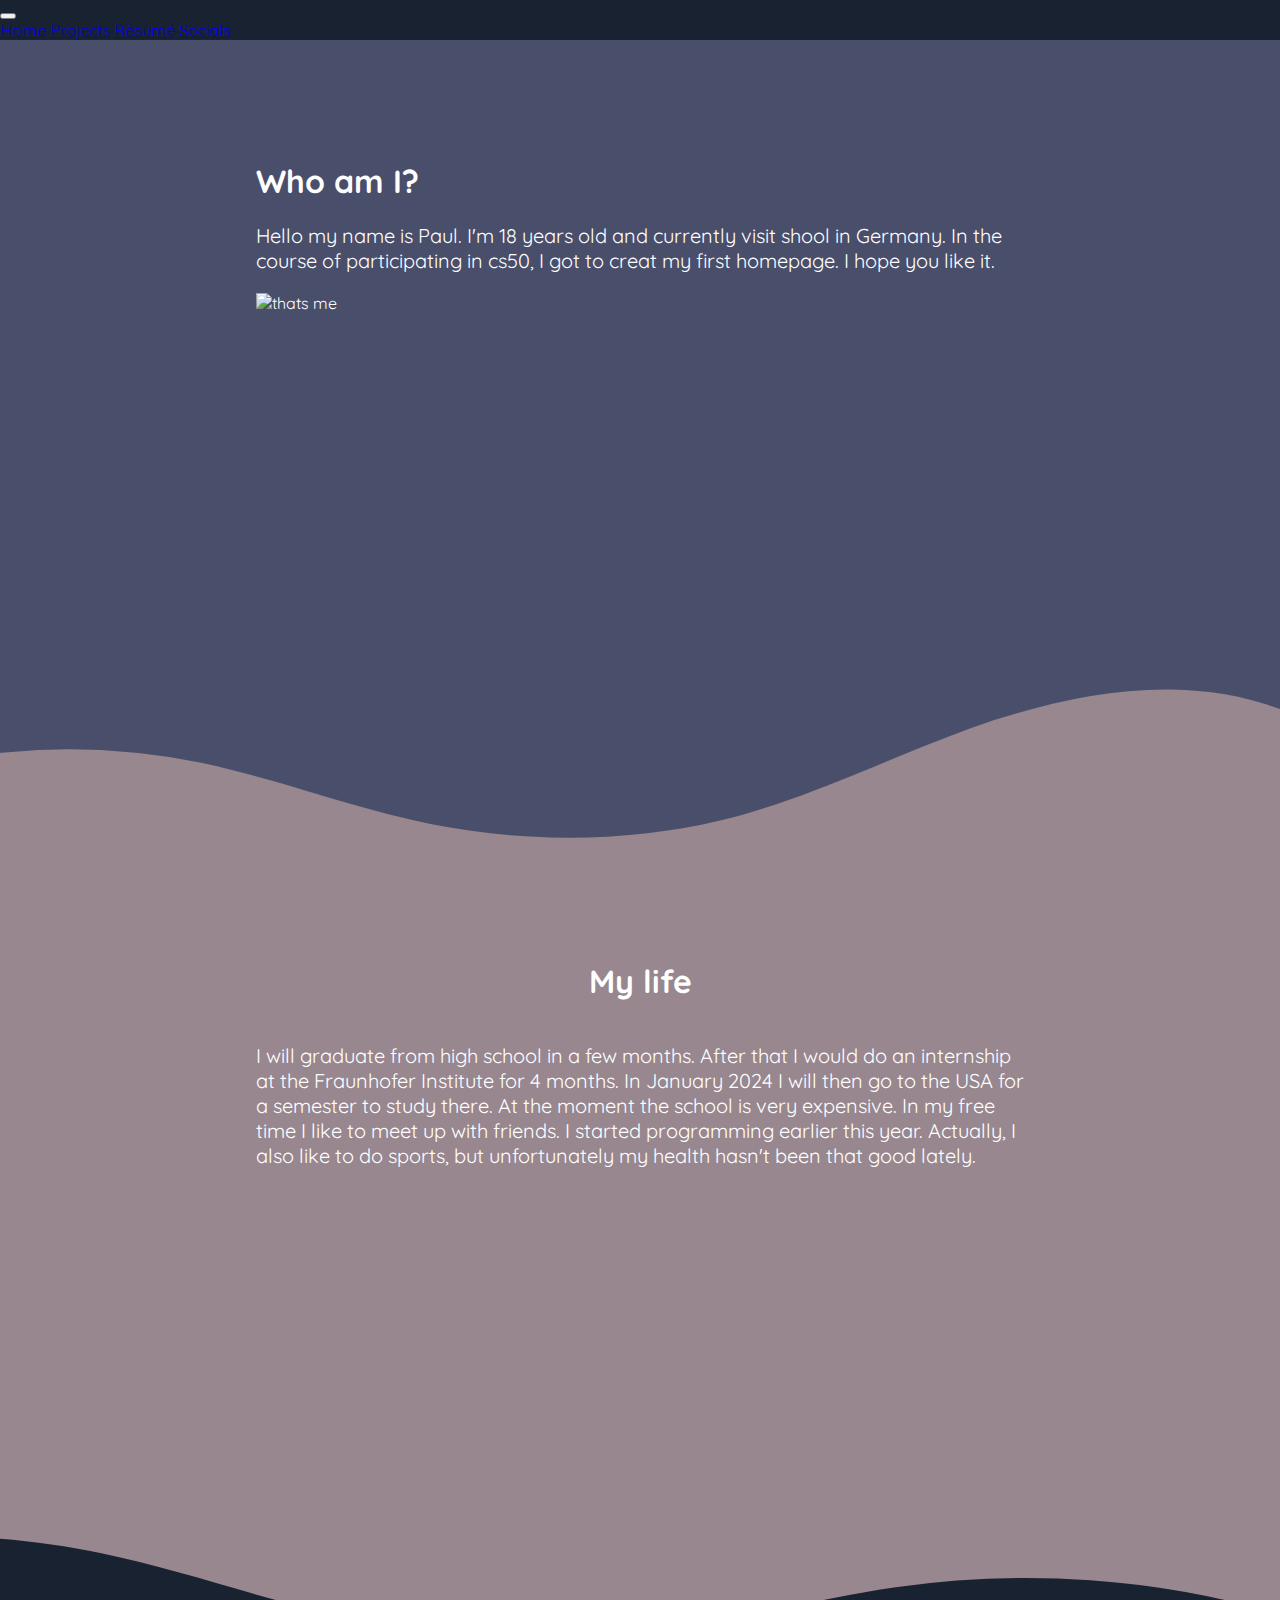
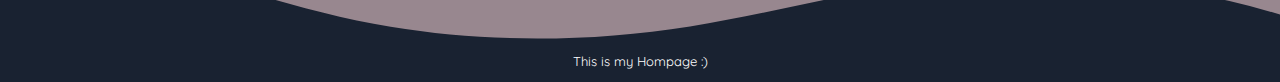
==== index.html @ d429df72 "Add files via upload" ====
<!DOCTYPE html>

<html lang="en">
  <head>
      <title>Pauls Homepage (:</title>
      <meta charset="utf-8">
      <meta http-equiv="X-UA-Compatible" content ="IE-edge">
      <meta name="viewport" content="width=device-width, initial-scale=1">
      <link href="https://cdn.jsdelivr.net/npm/bootstrap@5.3.0-alpha1/dist/css/bootstrap.min.css" rel="stylesheet" integrity="sha384-GLhlTQ8iRABdZLl6O3oVMWSktQOp6b7In1Zl3/Jr59b6EGGoI1aFkw7cmDA6j6gD" crossorigin="anonymous">
      <link href="styles.css" rel="stylesheet">
      <link rel="preconnect" href="https://fonts.googleapis.com">
      <link rel="preconnect" href="https://fonts.gstatic.com" crossorigin>
      <link href="https://fonts.googleapis.com/css2?family=Quicksand:wght@500&display=swap" rel="stylesheet">
      <script src="https://cdn.jsdelivr.net/npm/bootstrap@5.3.0-alpha1/dist/js/bootstrap.bundle.min.js" integrity="sha384-w76AqPfDkMBDXo30jS1Sgez6pr3x5MlQ1ZAGC+nuZB+EYdgRZgiwxhTBTkF7CXvN" crossorigin="anonymous"></script>
  </head>
  <body>
    <div class="container mt-3">
      <nav class="navbar navbar-expand-lg navbar-dark">
          <button class="navbar-toggler" type="button" data-bs-toggle="collapse" data-bs-target="#navbarNavAltMarkup" aria-controls="navbarNavAltMarkup" aria-expanded="false" aria-label="Toggle navigation">
              <span class="navbar-toggler-icon"></span>
          </button>
          <div class="collapse navbar-collapse section" id="navbarNavAltMarkup" >
              <div class="navbar-nav">
                  <a class="nav-item nav-link active" href="index.html">Home</a>
                  <a class="nav-item nav-link" href="projects.html">Projects</a>
                  <a class="nav-item nav-link" href="resume.html">Résumé</a>
                  <a class="nav-item nav-link" href="socials.html">Socials</a>
              </div>
          </div>
      </nav>
    </div>
    <section class = stormy>
      <div class="container px-100">
        <div class="row">
          <div class="col">
            <h1>Who am I?</h1>
            <p style="font-size: 20px">
              Hello my name is Paul. I'm 18 years old and currently visit shool in Germany. In the course of participating in cs50, I got to creat my first homepage. I hope you like it.
            </p>
          </div>
          <div class="col">
            <img src="images/me.jpg" alt="thats me" style="height: 350px;">
          </div>
        </div>
      <div class="wave">
          <svg data-name="Layer 1" xmlns="http://www.w3.org/2000/svg" viewBox="0 0 1200 120" preserveAspectRatio="none">
              <path d="M321.39,56.44c58-10.79,114.16-30.13,172-41.86,82.39-16.72,168.19-17.73,250.45-.39C823.78,31,906.67,72,985.66,92.83c70.05,18.48,146.53,26.09,214.34,3V0H0V27.35A600.21,600.21,0,0,0,321.39,56.44Z" class="shape-fill"></path>
          </svg>
      </div>
    </section>
    <section class = cloud>
      <h1>My life</h1>
      <p style="font-size: 20px">I will graduate from high school in a few months. After that I would do an internship at the Fraunhofer Institute for 4 months. In January 2024 I will then go to the USA for a semester to study there. At the moment the school is very expensive. In my free time I like to meet up with friends. I started programming earlier this year. Actually, I also like to do sports, but unfortunately my health hasn't been that good lately.</p>
      <div class="wv">
        <svg data-name="Layer 1" xmlns="http://www.w3.org/2000/svg" viewBox="0 0 1200 120" preserveAspectRatio="none">
            <path d="M321.39,56.44c58-10.79,114.16-30.13,172-41.86,82.39-16.72,168.19-17.73,250.45-.39C823.78,31,906.67,72,985.66,92.83c70.05,18.48,146.53,26.09,214.34,3V0H0V27.35A600.21,600.21,0,0,0,321.39,56.44Z" class="shape-fill"></path>
        </svg>
      </div>
    </section>
      <footer style="font-size: small">
        <center>
          <p>This is my Hompage :)</p>
        </center>
      </footer>
  </body>
</html>
---- styles.css ----
body {
  margin: 0;
  font-family: 'Quicksand', sans-serif;
  background-color: #192231;
  color: white;
}

section{
  position: relative;
  display: flex;
  flex-direction: column;
  align-items: center;
  min-height: 600px;
  padding: 100px 20vw;
}

.night {
  background: #192231;
}

.sunset {
  background: #985E5D;
}

.cloud {
  background: #98878F;
}

.stormy {
  background: #494E6B;
}

.wave {
  position: absolute;
  bottom: 0;
  left: 0;
  width: 100%;
  overflow: hidden;
  line-height: 0;
  transform: rotate(180deg);
}

.wave svg {
  position: relative;
  display: block;
  width: calc(115% + 1.3px);
  height: 164px;
  transform: rotateY(180deg);
}

.wave .shape-fill {
  fill: #98878F;
}

.wv {
  position: absolute;
  bottom: 0;
  left: 0;
  width: 100%;
  overflow: hidden;
  line-height: 0;
  transform: rotate(180deg);
}

.wv svg {
  position: relative;
  display: block;
  width: calc(112% + 1.3px);
  height: 112px;
}

.wv .shape-fill {
  fill: #192231;
}

.scrawler {
  display: grid;
  place-items: center;
  align-items: center;
  min-height: 100vh;
}

.hidden {
  opacity: 0;
  filter: blur(5px);
  transform: translateX(-100%);
  transition: all 3s;
}

.show {
  opacity: 1;
  filter: blur(0);
  transform: translateX(0);
}

.box {
  background: #98878F;
  min-height: 600px;
  padding: 30vh 20vw;
  margin: 10vh 10vw;
}

.social {
  display: grid;
  grid-template-columns: repeat(3, 1fr);
  place-items: center;
  align-items: center;
}

.img2 {
  display: block;
  width: auto;
  height: auto;
  max-width: 100%;
  margin: 20px auto;
}
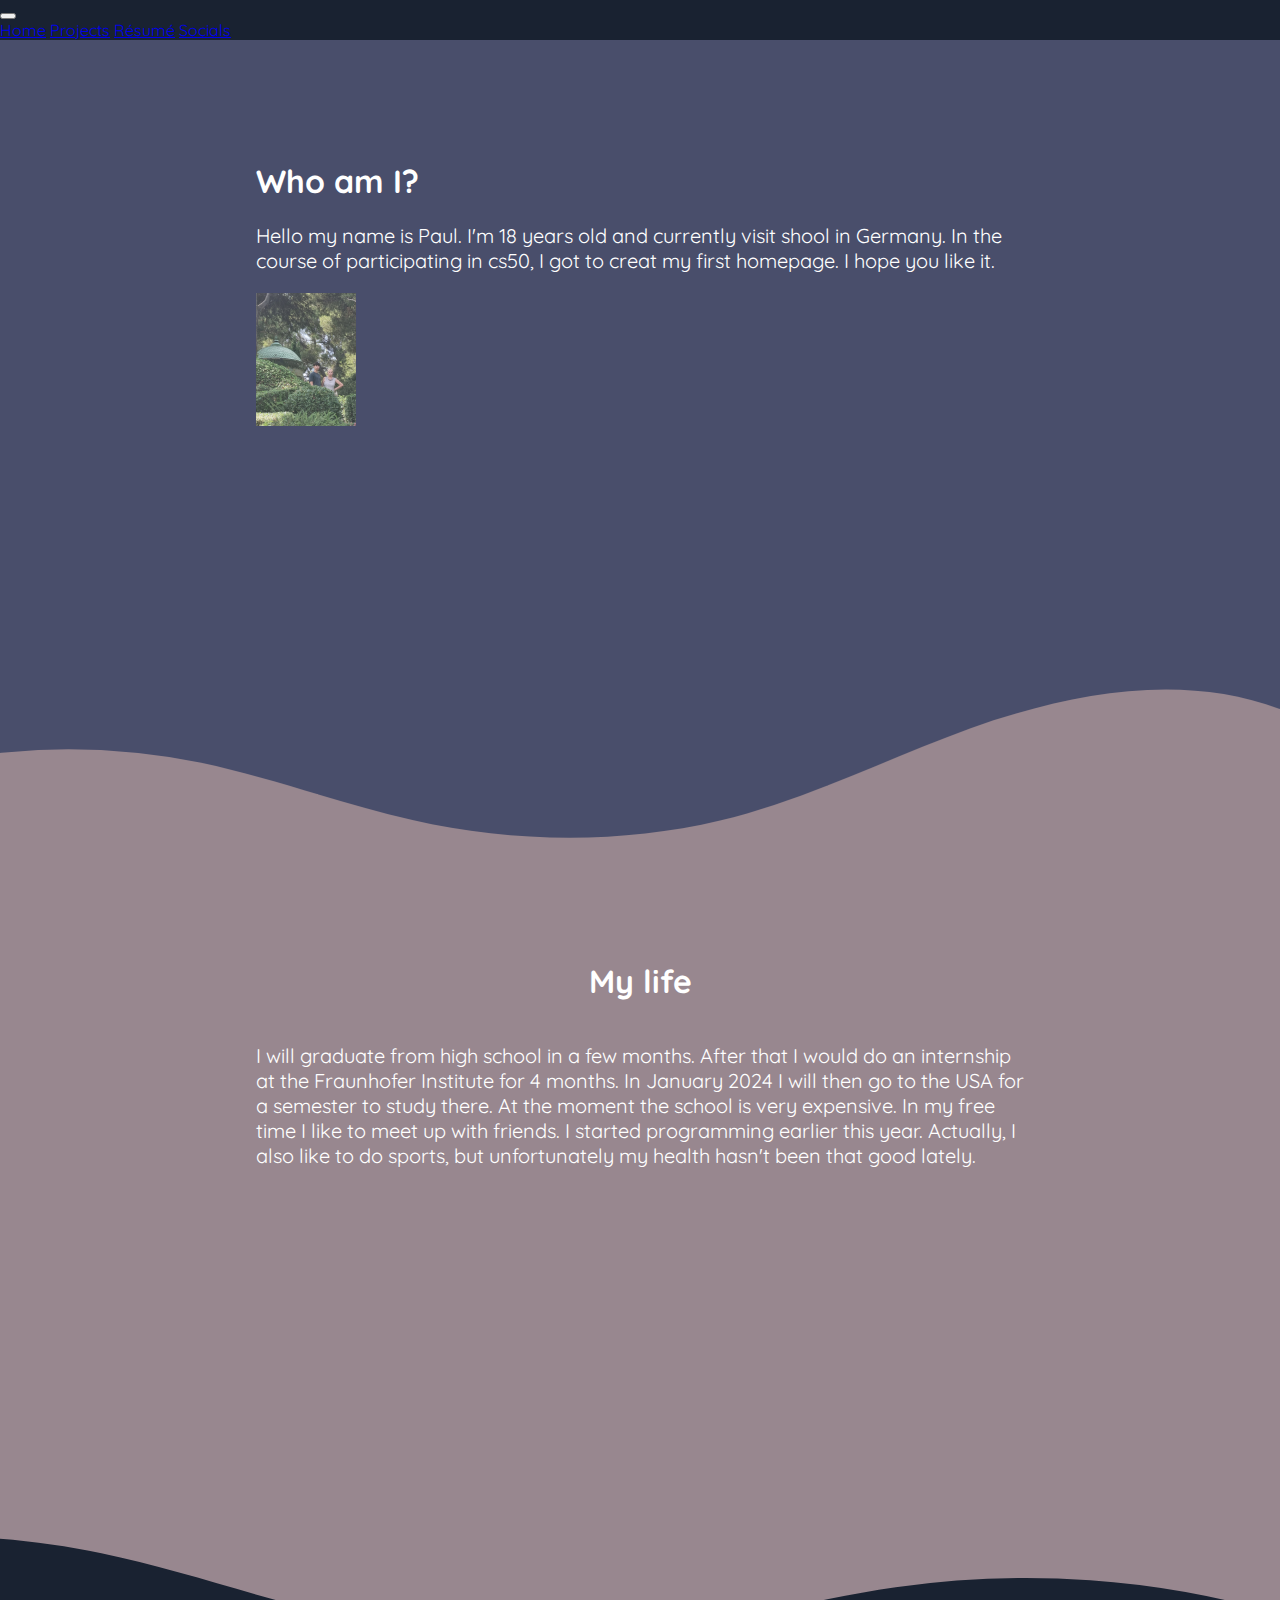
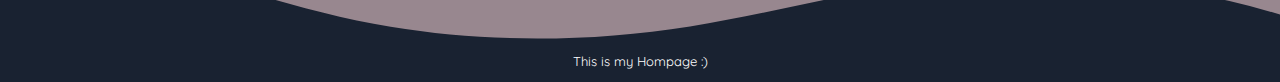
==== commit 87a8e591: "the website is now mobile-responsive" ====
--- a/index.html
+++ b/index.html
@@ -39,7 +39,7 @@
             </p>
           </div>
           <div class="col">
-            <img src="images/me.jpg" alt="thats me" style="height: 350px;">
+            <img src="images/me.jpg" alt="thats me" class="imageme">
           </div>
         </div>
       <div class="wave">
--- a/styles.css
+++ b/styles.css
@@ -114,4 +114,55 @@
   height: auto;
   max-width: 100%;
   margin: 20px auto;
+}
+
+.image_socials {
+  width: auto;
+  max-width: 100px;
+}
+
+.image_project1 {
+  display: block;
+  width: auto;
+  height: auto;
+  max-width: 100%;
+  margin: 20px auto;
+}
+
+.imageme {
+  width: 100px;
+}
+
+@media only screen and (max-width: 768px){
+
+
+  .box {
+    background: #98878F;
+    min-height: 600px;
+    padding: 30vh 20vw;
+    margin: 10vh 10vw;
+  }
+
+  .social {
+    display: grid;
+    grid-template-columns: repeat(3, 1fr);
+    place-items: center;
+    align-items: center;
+  }
+
+
+  .imageme {
+    max-width: 60px;
+    width: auto;
+    min-width: 30px;
+    padding-bottom: 20px auto;
+  }
+
+  .image_project {
+    display: block;
+    width: auto;
+    height: auto;
+    max-width: 100%;
+    margin: 10px auto;
+  }
 }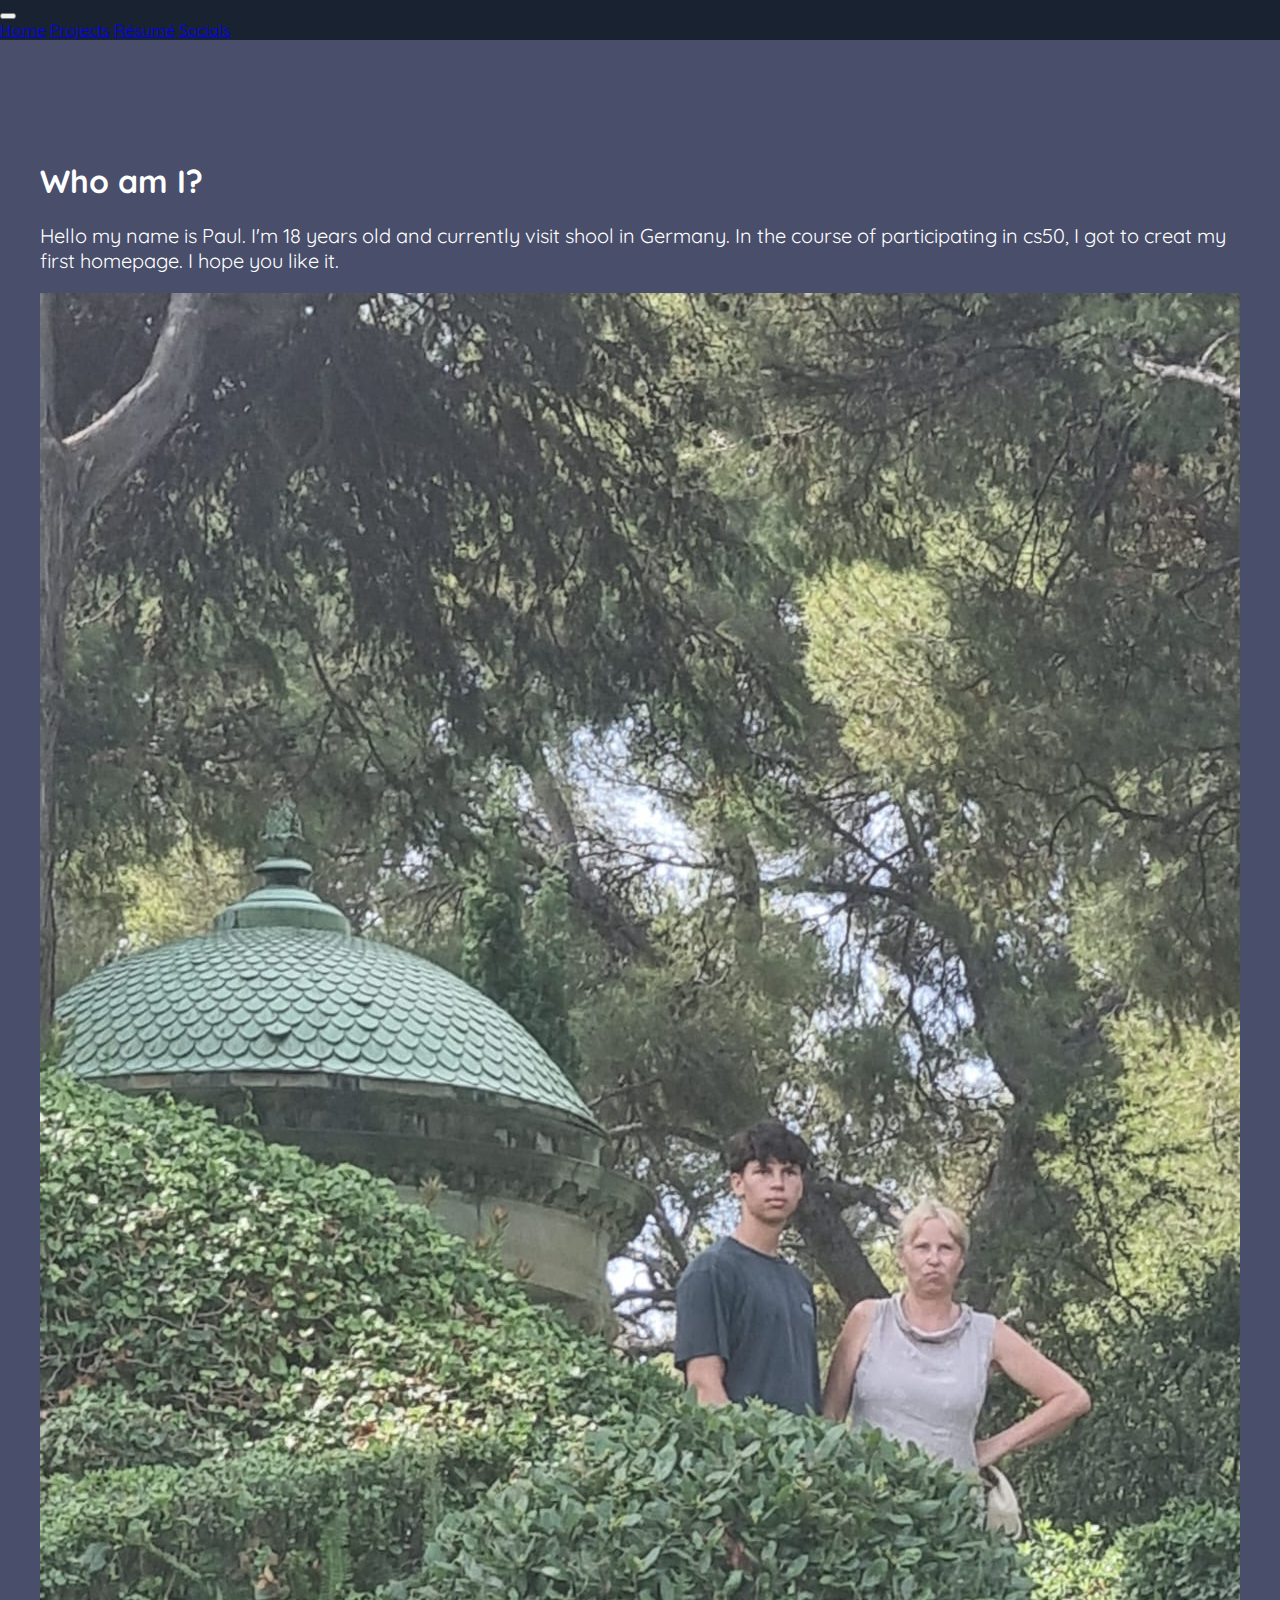
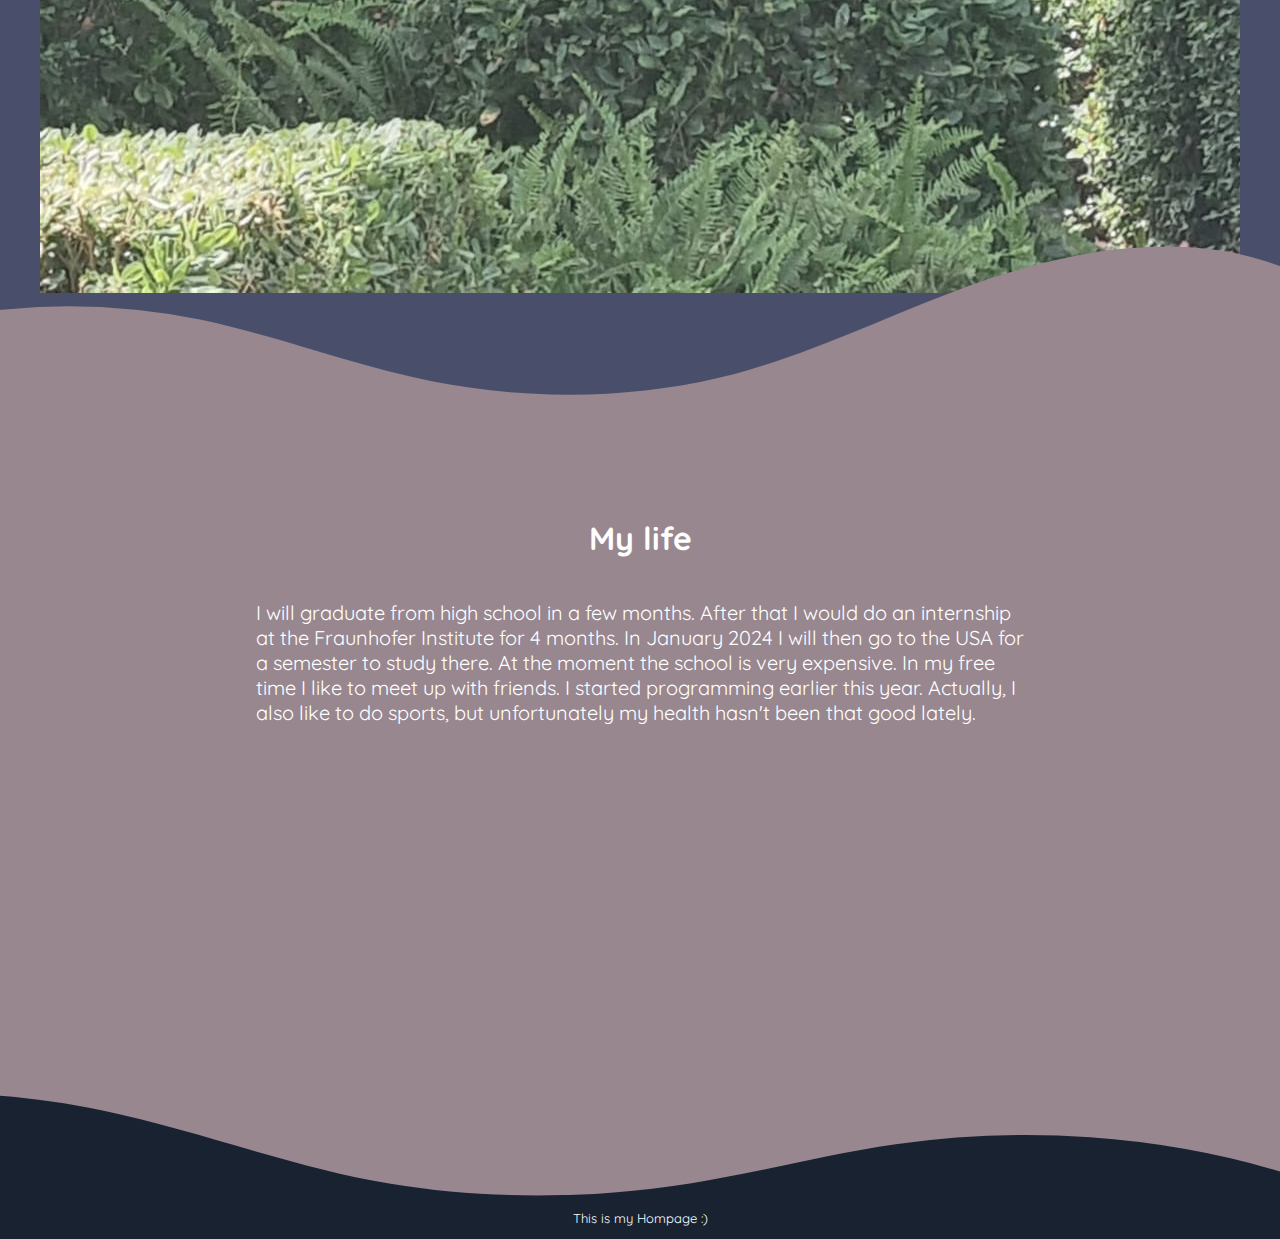
==== commit 4e900182: "adding favicon and fixing bugs with the display on mobile" ====
--- a/index.html
+++ b/index.html
@@ -11,6 +11,7 @@
       <link rel="preconnect" href="https://fonts.googleapis.com">
       <link rel="preconnect" href="https://fonts.gstatic.com" crossorigin>
       <link href="https://fonts.googleapis.com/css2?family=Quicksand:wght@500&display=swap" rel="stylesheet">
+      <link rel="icon" href="images/favicon.ico.png" type="image/x-icon">
       <script src="https://cdn.jsdelivr.net/npm/bootstrap@5.3.0-alpha1/dist/js/bootstrap.bundle.min.js" integrity="sha384-w76AqPfDkMBDXo30jS1Sgez6pr3x5MlQ1ZAGC+nuZB+EYdgRZgiwxhTBTkF7CXvN" crossorigin="anonymous"></script>
   </head>
   <body>
@@ -34,7 +35,7 @@
         <div class="row">
           <div class="col">
             <h1>Who am I?</h1>
-            <p style="font-size: 20px">
+            <p class="text">
               Hello my name is Paul. I'm 18 years old and currently visit shool in Germany. In the course of participating in cs50, I got to creat my first homepage. I hope you like it.
             </p>
           </div>
@@ -42,6 +43,7 @@
             <img src="images/me.jpg" alt="thats me" class="imageme">
           </div>
         </div>
+      </div>
       <div class="wave">
           <svg data-name="Layer 1" xmlns="http://www.w3.org/2000/svg" viewBox="0 0 1200 120" preserveAspectRatio="none">
               <path d="M321.39,56.44c58-10.79,114.16-30.13,172-41.86,82.39-16.72,168.19-17.73,250.45-.39C823.78,31,906.67,72,985.66,92.83c70.05,18.48,146.53,26.09,214.34,3V0H0V27.35A600.21,600.21,0,0,0,321.39,56.44Z" class="shape-fill"></path>
@@ -50,7 +52,7 @@
     </section>
     <section class = cloud>
       <h1>My life</h1>
-      <p style="font-size: 20px">I will graduate from high school in a few months. After that I would do an internship at the Fraunhofer Institute for 4 months. In January 2024 I will then go to the USA for a semester to study there. At the moment the school is very expensive. In my free time I like to meet up with friends. I started programming earlier this year. Actually, I also like to do sports, but unfortunately my health hasn't been that good lately.</p>
+      <p class="text">I will graduate from high school in a few months. After that I would do an internship at the Fraunhofer Institute for 4 months. In January 2024 I will then go to the USA for a semester to study there. At the moment the school is very expensive. In my free time I like to meet up with friends. I started programming earlier this year. Actually, I also like to do sports, but unfortunately my health hasn't been that good lately.</p>
       <div class="wv">
         <svg data-name="Layer 1" xmlns="http://www.w3.org/2000/svg" viewBox="0 0 1200 120" preserveAspectRatio="none">
             <path d="M321.39,56.44c58-10.79,114.16-30.13,172-41.86,82.39-16.72,168.19-17.73,250.45-.39C823.78,31,906.67,72,985.66,92.83c70.05,18.48,146.53,26.09,214.34,3V0H0V27.35A600.21,600.21,0,0,0,321.39,56.44Z" class="shape-fill"></path>
--- a/styles.css
+++ b/styles.css
@@ -117,11 +117,11 @@
 }
 
 .image_socials {
-  width: auto;
+  width: 100px;
   max-width: 100px;
 }
 
-.image_project1 {
+.image_project {
   display: block;
   width: auto;
   height: auto;
@@ -130,29 +130,28 @@
 }
 
 .imageme {
-  width: 100px;
+  width: 300px auto;
+  padding-bottom: 20px auto;
+}
+
+.text {
+  font-size: 20px
 }
 
 @media only screen and (max-width: 768px){
 
-
-  .box {
-    background: #98878F;
-    min-height: 600px;
-    padding: 30vh 20vw;
-    margin: 10vh 10vw;
+  .text {
+    font-size: 12px
   }
 
-  .social {
-    display: grid;
-    grid-template-columns: repeat(3, 1fr);
-    place-items: center;
-    align-items: center;
+  .image_socials {
+    width: 13vw;
+    max-width: 100px;
   }
 
 
   .imageme {
-    max-width: 60px;
+    max-width: 250px;
     width: auto;
     min-width: 30px;
     padding-bottom: 20px auto;
@@ -160,6 +159,7 @@
 
   .image_project {
     display: block;
+    min-width: 200px;
     width: auto;
     height: auto;
     max-width: 100%;
